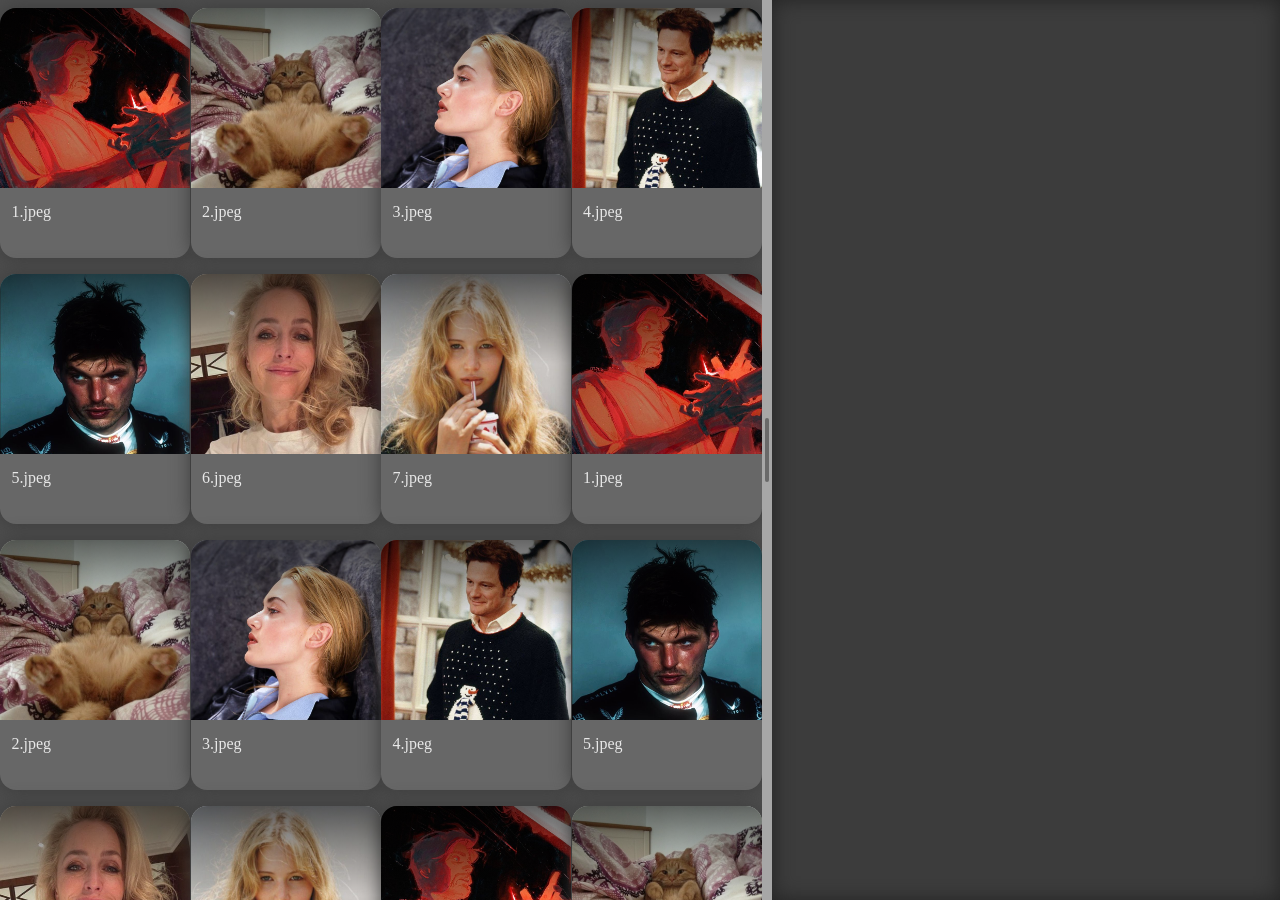
==== index.html @ ea3a33d6 "feat: add click and drag&drop logic" ====
<!DOCTYPE html>
<html lang="en">
  <head>
    <meta charset="UTF-8" />
    <meta name="viewport" content="width=device-width, initial-scale=1.0" />
    <meta name="description" content="Photo Gallery" />
    <link
      rel="stylesheet"
      href="https://necolas.github.io/normalize.css/7.0.0/normalize.css"
    />
    <link rel="stylesheet" href="style.css" />
    <link rel="icon" href="assets/img/icon/icon.png" />
    <title>Photo Gallery</title>
  </head>
  <body>
    <main>
      <section id="container-img"></section>
      <div id="resise"></div>
      <section id="preview"></section>
      <button role="button" alt="back to top" class="up-button">↑</button>
    </main>
  </body>
  <script type="module" src="src/render.js"></script>
</html>
---- style.css ----
html,
body {
  height: 100%;
  width: 100%;
  margin: 0;
}
* {
  box-sizing: border-box;
}

main {
  min-height: 100%;
  display: grid;
  grid-template-columns: 3fr 10px 2fr;
  color: rgb(232, 232, 232);
}
#container-img {
  position: relative;
  display: grid;
  grid-template-columns: repeat(auto-fill, minmax(190px, 1fr));
  grid-auto-rows: min-content;
  justify-items: center;
  align-items: start;
  background-color: rgb(78, 78, 78);
  overflow-y: auto;
  scroll-behavior: smooth;
  height: 100vh;
}

.list-img-element {
  height: 250px;
  width: 190px;
  background-color: rgb(103, 103, 103);
  border-radius: 1em;
  box-shadow: 0 0 20px rgb(59, 59, 59);
  position: relative;
  margin: 0.5em 1em;
  user-select: none;
}

.list-img-element img {
  height: 180px;
  width: 190px;
  border-radius: 1em 1em 0 0;
  object-fit: cover;
  object-position: top;
}
.list-img-element::before {
  content: "";
  position: absolute;
  height: 180px;
  width: 190px;
  background: linear-gradient(
    180deg,
    rgba(0, 0, 0, 0.6) 0%,
    rgba(0, 0, 0, 0) 50%
  );
  display: block;
  z-index: 3;
  border-radius: 1em 1em 0 0;
  top: 0;
  right: 0;
}
.list-img-element figcaption {
  padding: 0.7em;
}

#resise {
  position: relative;
  background-color: rgb(167, 167, 167);
  cursor: col-resize;
  user-select: none;
}
#resise::before {
  content: "";
  display: block;
  position: absolute;
  height: 4em;
  width: 4px;
  background-color: rgb(105, 105, 105);
  top: 50%;
  left: 50%;
  border-radius: 2px;
  transform: translate(-50%, -50%);
  z-index: 3;
}

#preview {
  background-color: rgb(60, 60, 60);
  box-shadow: 0 0 20px rgb(35, 35, 35) inset;
  display: flex;
  justify-content: center;
  align-items: center;
}

.preview-card {
  position: relative;
  height: 90%;
  width: 100%;
}
.preview-card img {
  height: 90%;
  width: 100%;
  object-fit: contain;
}

.up-button {
  position: fixed;
  bottom: 20px;
  right: 20px;
  display: none;
  background-color: rgb(232, 232, 232);
  color: rgb(60, 60, 60);
  font-size: 2em;
  text-decoration: none;
  width: 1.5em;
  height: 1.5em;
  text-align: center;
  padding: 5px;
  border-radius: 50%;
}

.active {
  box-shadow: 0 0 20px red;
}

@media (max-width: 1100px) {
  .list-img-element {
    height: 220px;
    width: 170px;
    margin: 0.5em 0.5em;
  }
  .list-img-element::before {
    height: 150px;
    width: 170px;
  }
  .list-img-element img {
    height: 150px;
    width: 170px;
  }
}

@media (max-width: 1000px) {
  #container-img {
    grid-template-columns: 1fr 1fr 1fr;
  }
  .list-img-element {
    height: 200px;
    width: 150px;
  }
  .list-img-element::before {
    height: 130px;
    width: 150px;
  }
  .list-img-element img {
    height: 130px;
    width: 150px;
  }
}

@media (max-width: 840px) {
  #container-img {
    grid-template-columns: 1fr 1fr;
  }

  .list-img-element {
    height: 250px;
    width: 190px;
  }

  .list-img-element img {
    height: 180px;
    width: 190px;
  }
  .list-img-element::before {
    height: 180px;
    width: 190px;
  }
}

@media (max-width: 700px) {
  #container-img {
    grid-template-columns: 1fr 1fr;
  }
  .list-img-element {
    height: 220px;
    width: 170px;
  }
  .list-img-element::before {
    height: 150px;
    width: 170px;
  }
  .list-img-element img {
    height: 150px;
    width: 170px;
  }
}
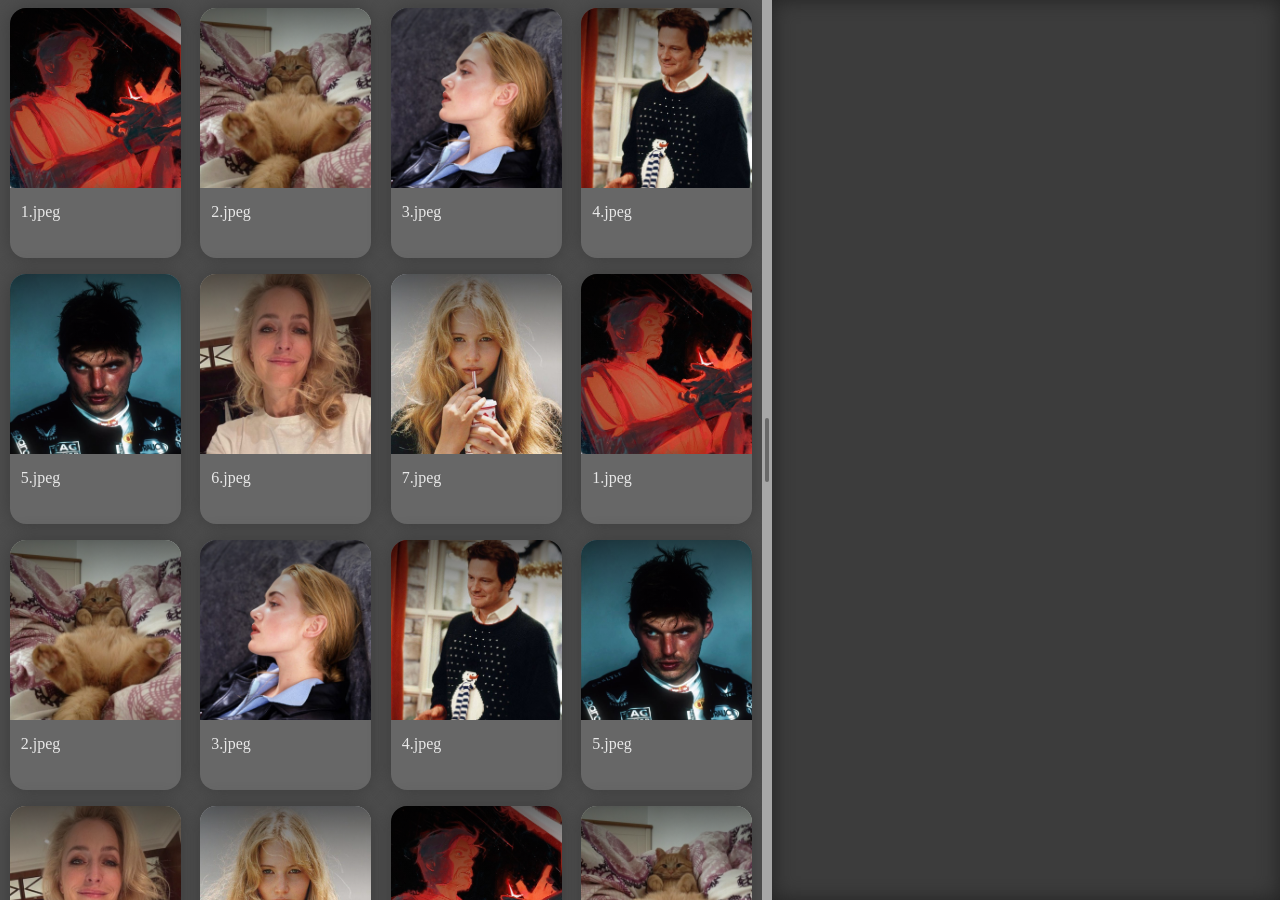
==== commit 45dd9e21: "feat: add function to resize" ====
--- a/index.html
+++ b/index.html
@@ -15,7 +15,7 @@
   <body>
     <main>
       <section id="container-img"></section>
-      <div id="resise"></div>
+      <div id="resize"></div>
       <section id="preview"></section>
       <button role="button" alt="back to top" class="up-button">↑</button>
     </main>
--- a/style.css
+++ b/style.css
@@ -25,11 +25,13 @@
   overflow-y: auto;
   scroll-behavior: smooth;
   height: 100vh;
+  container-name: list;
+  container-type: inline-size;
 }
 
 .list-img-element {
   height: 250px;
-  width: 190px;
+  width: 90%;
   background-color: rgb(103, 103, 103);
   border-radius: 1em;
   box-shadow: 0 0 20px rgb(59, 59, 59);
@@ -40,7 +42,7 @@
 
 .list-img-element img {
   height: 180px;
-  width: 190px;
+  width: 100%;
   border-radius: 1em 1em 0 0;
   object-fit: cover;
   object-position: top;
@@ -49,7 +51,7 @@
   content: "";
   position: absolute;
   height: 180px;
-  width: 190px;
+  width: 100%;
   background: linear-gradient(
     180deg,
     rgba(0, 0, 0, 0.6) 0%,
@@ -65,13 +67,13 @@
   padding: 0.7em;
 }
 
-#resise {
+#resize {
   position: relative;
   background-color: rgb(167, 167, 167);
   cursor: col-resize;
   user-select: none;
 }
-#resise::before {
+#resize::before {
   content: "";
   display: block;
   position: absolute;
@@ -96,7 +98,7 @@
 .preview-card {
   position: relative;
   height: 90%;
-  width: 100%;
+  width: 80%;
 }
 .preview-card img {
   height: 90%;
@@ -124,7 +126,13 @@
   box-shadow: 0 0 20px red;
 }
 
-@media (max-width: 1100px) {
+@container list (max-width: 800px) {
+  #container-img {
+    grid-template-columns: repeat(auto-fill, minmax(150px, 1fr));
+  }
+}
+
+/* @media (max-width: 1100px) {
   .list-img-element {
     height: 220px;
     width: 170px;
@@ -194,4 +202,4 @@
     height: 150px;
     width: 170px;
   }
-}
+} */
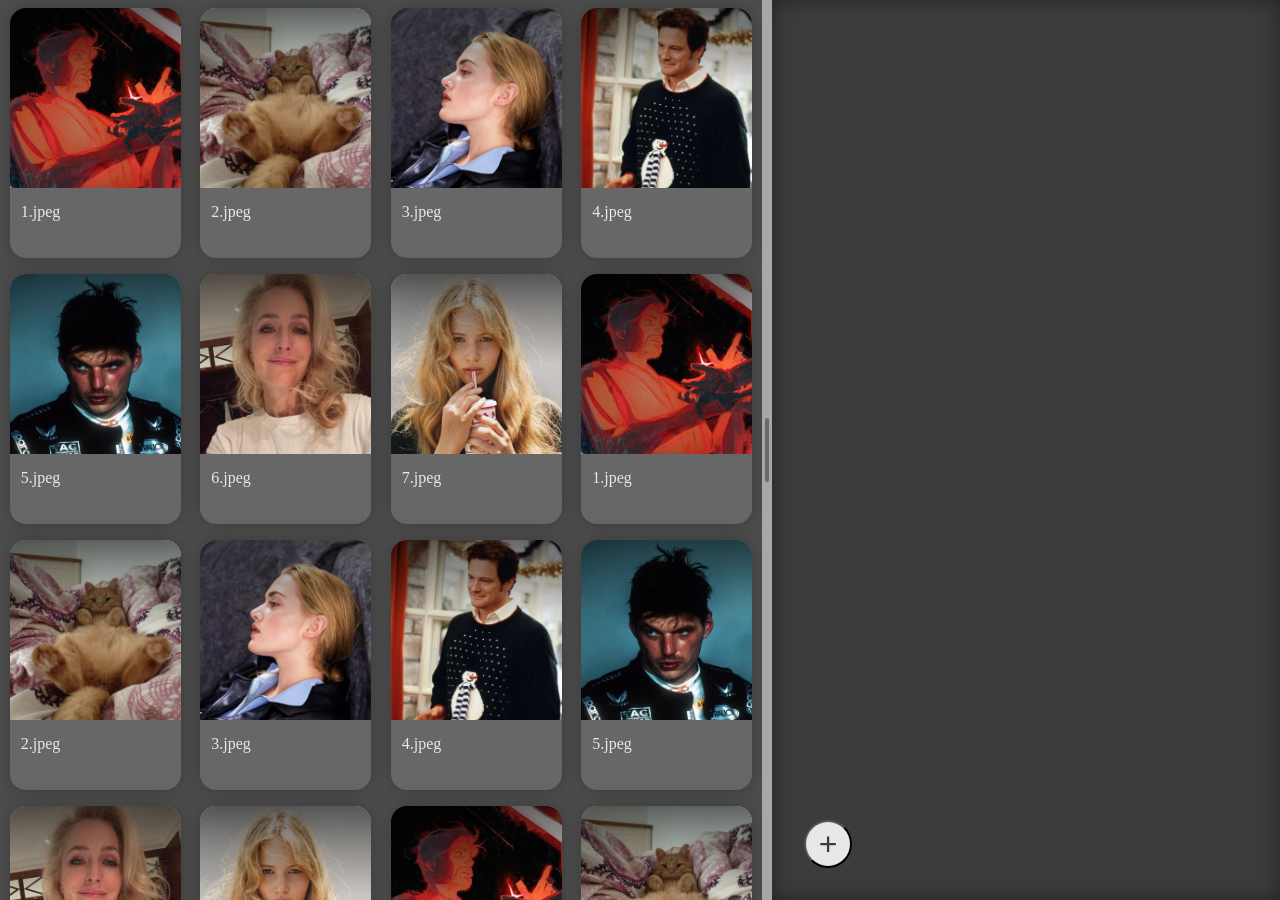
==== commit e32b7e36: "feat: add logic for upload new card'" ====
--- a/index.html
+++ b/index.html
@@ -16,8 +16,36 @@
     <main>
       <section id="container-img"></section>
       <div id="resize"></div>
-      <section id="preview"></section>
-      <button role="button" alt="back to top" class="up-button">↑</button>
+      <section id="preview">
+        <button class="add-new-img">+</button>
+        <div class="nav">
+          <button class="prev" name="prev">←</button
+          ><button class="next" name="next">→</button>
+        </div>
+      </section>
+
+      <button class="close-button">╳</button>
+      <button alt="back to top" class="up-button">↑</button>
+
+      <form onsubmit="event.preventDefault()">
+        <label for="filename">Write name of a photo</label>
+        <input
+          type="text"
+          id="filename"
+          placeholder="Input name of the photo"
+        />
+        <label for="image_uploads">Select a file</label>
+        <input
+          type="file"
+          accept="image/*"
+          id="image_uploads"
+          name="image_uploads"
+          placeholder="select file"
+          multiple="false"
+        />
+        <button type="submit" class="submit">Submit</button>
+        <button type="button" class="close">╳</button>
+      </form>
     </main>
   </body>
   <script type="module" src="src/render.js"></script>
--- a/style.css
+++ b/style.css
@@ -6,6 +6,7 @@
 }
 * {
   box-sizing: border-box;
+  color: rgb(232, 232, 232);
 }
 
 main {
@@ -13,6 +14,36 @@
   display: grid;
   grid-template-columns: 3fr 10px 2fr;
   color: rgb(232, 232, 232);
+  position: relative;
+}
+form {
+  position: absolute;
+  top: 50%;
+  left: 50%;
+  transform: translate(-50%, -50%);
+  width: min(50%, 30em);
+  background-color: rgb(54, 54, 54);
+  display: flex;
+  flex-direction: column;
+  padding: 5em 2em;
+  gap: 0.5em;
+  height: 40%;
+  z-index: 3;
+  display: none;
+}
+form button {
+  color: rgb(54, 54, 54);
+}
+input[type="file"] {
+  appearance: none;
+}
+
+form .close {
+  position: absolute;
+  top: 1em;
+  right: 1em;
+  background-color: transparent;
+  border: none;
 }
 #container-img {
   position: relative;
@@ -58,7 +89,7 @@
     rgba(0, 0, 0, 0) 50%
   );
   display: block;
-  z-index: 3;
+  z-index: 2;
   border-radius: 1em 1em 0 0;
   top: 0;
   right: 0;
@@ -88,42 +119,88 @@
 }
 
 #preview {
+  position: relative;
   background-color: rgb(60, 60, 60);
   box-shadow: 0 0 20px rgb(35, 35, 35) inset;
   display: flex;
   justify-content: center;
   align-items: center;
+  height: 100vh;
 }
 
 .preview-card {
-  position: relative;
   height: 90%;
   width: 80%;
 }
+
 .preview-card img {
   height: 90%;
   width: 100%;
   object-fit: contain;
 }
-
+.add-new-img,
 .up-button {
-  position: fixed;
-  bottom: 20px;
-  right: 20px;
-  display: none;
   background-color: rgb(232, 232, 232);
   color: rgb(60, 60, 60);
   font-size: 2em;
   text-decoration: none;
   width: 1.5em;
   height: 1.5em;
-  text-align: center;
-  padding: 5px;
   border-radius: 50%;
 }
-
+.up-button {
+  position: fixed;
+  bottom: 20px;
+  right: 20px;
+  visibility: hidden;
+}
+.close-button {
+  position: absolute;
+  top: 2em;
+  right: 2em;
+  background-color: transparent;
+  border: none;
+  color: rgb(232, 232, 232);
+  display: none;
+}
 .active {
-  box-shadow: 0 0 20px red;
+  box-shadow: 0 0 20px rgb(255, 255, 255);
+}
+.coordinates {
+  position: absolute;
+  top: 0;
+  left: 0;
+  z-index: 100;
+  padding: 0.5em 1.5em;
+  background-color: rgba(232, 232, 232, 0.7);
+  border: 1px solid rgb(232, 232, 232);
+}
+.nav {
+  position: absolute;
+  bottom: 2em;
+  visibility: hidden;
+  display: flex;
+  justify-content: space-between;
+}
+.nav button {
+  width: 4em;
+  color: rgb(232, 232, 232);
+  background-color: rgb(103, 103, 103);
+}
+.next {
+  position: absolute;
+  left: 0;
+  bottom: 0;
+}
+.prev {
+  position: absolute;
+  right: 0;
+  bottom: 0;
+}
+.add-new-img {
+  position: absolute;
+  left: 1em;
+  bottom: 1em;
 }
 
 @container list (max-width: 800px) {
@@ -131,75 +208,3 @@
     grid-template-columns: repeat(auto-fill, minmax(150px, 1fr));
   }
 }
-
-/* @media (max-width: 1100px) {
-  .list-img-element {
-    height: 220px;
-    width: 170px;
-    margin: 0.5em 0.5em;
-  }
-  .list-img-element::before {
-    height: 150px;
-    width: 170px;
-  }
-  .list-img-element img {
-    height: 150px;
-    width: 170px;
-  }
-}
-
-@media (max-width: 1000px) {
-  #container-img {
-    grid-template-columns: 1fr 1fr 1fr;
-  }
-  .list-img-element {
-    height: 200px;
-    width: 150px;
-  }
-  .list-img-element::before {
-    height: 130px;
-    width: 150px;
-  }
-  .list-img-element img {
-    height: 130px;
-    width: 150px;
-  }
-}
-
-@media (max-width: 840px) {
-  #container-img {
-    grid-template-columns: 1fr 1fr;
-  }
-
-  .list-img-element {
-    height: 250px;
-    width: 190px;
-  }
-
-  .list-img-element img {
-    height: 180px;
-    width: 190px;
-  }
-  .list-img-element::before {
-    height: 180px;
-    width: 190px;
-  }
-}
-
-@media (max-width: 700px) {
-  #container-img {
-    grid-template-columns: 1fr 1fr;
-  }
-  .list-img-element {
-    height: 220px;
-    width: 170px;
-  }
-  .list-img-element::before {
-    height: 150px;
-    width: 170px;
-  }
-  .list-img-element img {
-    height: 150px;
-    width: 170px;
-  }
-} */
